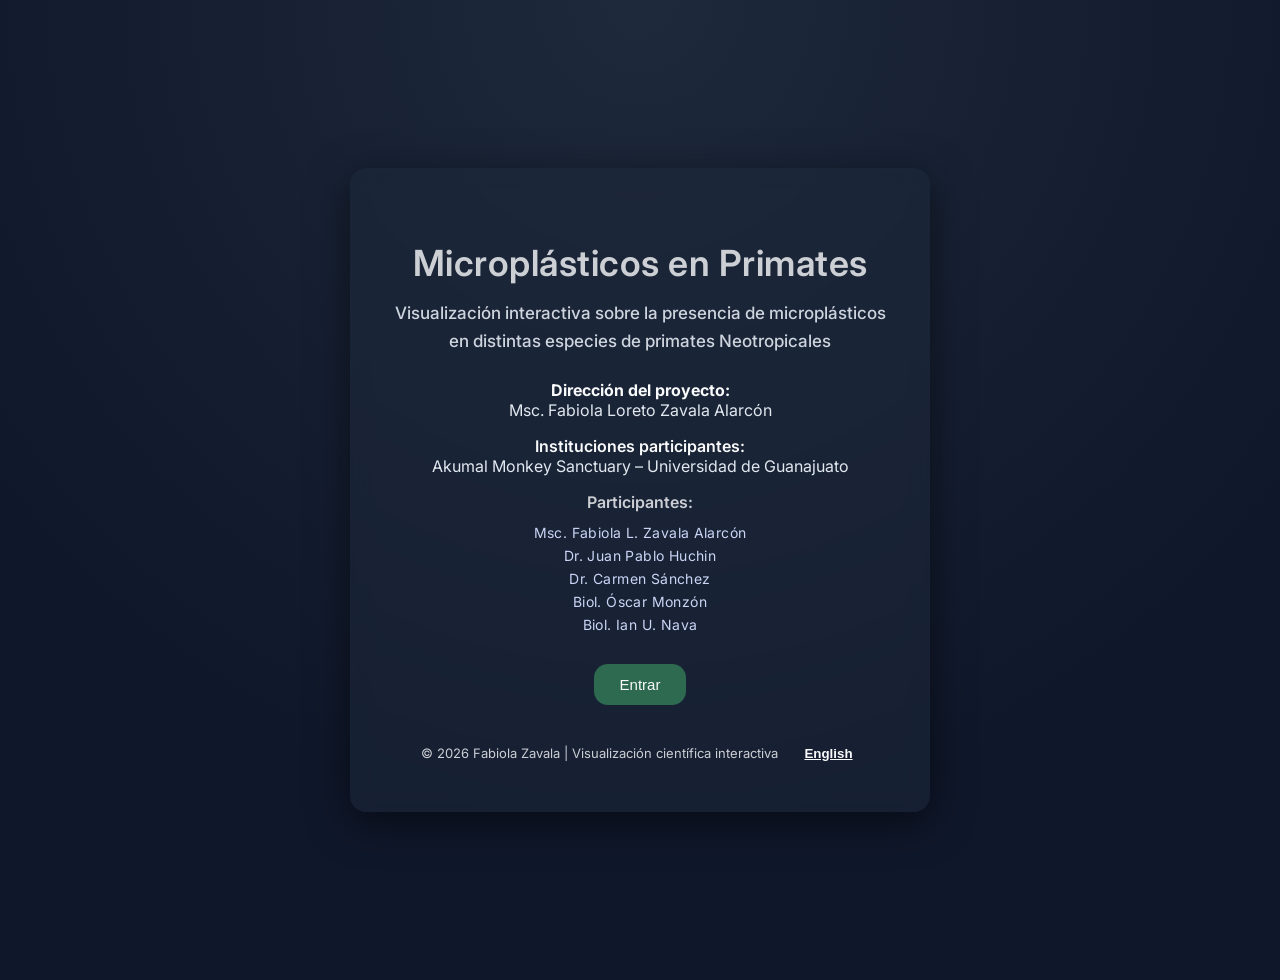
==== index.html @ 017140ae "Add Dr. Carmen Sánchez to participant list" ====
<!DOCTYPE html>

<html lang="en">

<head>
<meta charset="UTF-8">
<title>Microplastics in Primates</title>

<script src="https://cdn.plot.ly/plotly-latest.min.js"></script>
<script src="https://d3js.org/d3.v7.min.js"></script>

<link href="https://fonts.googleapis.com/css2?family=Inter:wght@400;500;600&display=swap" rel="stylesheet">

<link rel="stylesheet" href="style.css">
</head>

<body>

<div id="landing">
<div class="landing">
 <div class="landing-content">

<h1 data-es="Microplásticos en Primates"
    data-en="Microplastics in Primates">
  Microplásticos en Primates
</h1>

<p class="subtitle"
   data-es="Visualización interactiva sobre la presencia de microplásticos en distintas especies de primates Neotropicales"
   data-en="Interactive visualization of microplastics in Neotropical primate species">
  Visualización interactiva sobre la presencia de microplásticos en distintas especies de primates Neotropicales
</p>

<p class="director"
   data-es="<strong>Dirección del proyecto:</strong><br>Msc. Fabiola Loreto Zavala Alarcón"
   data-en="<strong>Project lead:</strong><br>MSc. Fabiola Loreto Zavala Alarcón">
  <strong>Dirección del proyecto:</strong><br>
  Msc. Fabiola Loreto Zavala Alarcón
</p>

<p class="participants"
   data-es="<strong>Instituciones participantes:</strong><br>Akumal Monkey Sanctuary – Universidad de Guanajuato"
   data-en="<strong>Participating institutions:</strong><br>Akumal Monkey Sanctuary – University of Guanajuato">
  <strong>Instituciones participantes:</strong><br>
  Akumal Monkey Sanctuary – Universidad de Guanajuato
</p>

<div class="participants">

  <p
    data-es="<b>Participantes:</b>"
    data-en="<b>Contributors:</b>">
    <b>Participantes:</b>
  </p>

  <div class="participant-list">
    <p>Msc. Fabiola L. Zavala Alarcón</p>
    <p>Dr. Juan Pablo Huchin</p>
	<p>Dr. Carmen Sánchez</p>  
    <p>Biol. Óscar Monzón</p>
    <p>Biol. Ian U. Nava</p>
  </div>

</div> 
  <button id="enterBtn">Entrar</button>

<div class="landing-footer">
  <span id="copyright"></span>
  <button id="langBtn">English</button>
</div>
      </div>
   </div>
</div>

<div class="dashboard" style="display:none;">  
  <div class="dashboard-header">
  <button id="backBtn">← Back</button>
  <button id="langToggle">English</button>
  </div>

<h1 
  data-es="Microplásticos en Primates" 
  data-en="Microplastics in Primates">
  Microplásticos en Primates
</h1>

<section>

  <div class="intro-box">
      <h2 
      data-es="¿Qué son los microplásticos?"
      data-en="What are microplastics?">
     ¿Qué son los microplásticos?
      </h2>    
<p 
  data-es="Los microplásticos son partículas plásticas menores a 5 mm que pueden encontrarse en distintos ambientes y organismos."
  data-en="Microplastics are plastic particles smaller than 5 mm that can be found in different environments and organisms.">
  Los microplásticos son partículas plásticas menores a 5 mm que pueden encontrarse en distintos ambientes y organismos.
</p>

  </div>

  <div class="types-section">
     <h2 
       data-es="Tipos de microplásticos encontrados en este estudio"
       data-en="Types of microplastics found in this study">
       Tipos de microplásticos encontrados en este estudio
     </h2>

    <div class="types-grid">
      
     <div>
  <h3 
    data-es="Fibra" 
    data-en="Fiber">
    Fibra
  </h3>

  <p 
    data-es="Partículas alargadas que suelen originarse de textiles sintéticos."
    data-en="Elongated particles that usually originate from synthetic textiles.">
    Partículas alargadas que suelen originarse de textiles sintéticos.
  </p>
</div>

<div>
  <h3 
    data-es="Fragmento" 
    data-en="Fragment">
    Fragmento
  </h3>

  <p 
    data-es="Partículas irregulares que provienen de la fragmentación de plásticos más grandes."
    data-en="Irregular particles that come from the breakdown of larger plastics.">
    Partículas irregulares que provienen de la fragmentación de plásticos más grandes.
  </p>
</div>

    </div>
  </div>

  <div class="mp-types">

    <div class="mp-card">
      <div class="img-container">
        <img src="images/fibra.png">
        <div class="scale-bar">100 µm</div>
      </div>
      <p 
  data-es="<b>Fibra:</b> Filamentos delgados provenientes de textiles y redes."
  data-en="<b>Fiber:</b> Thin filaments originating from textiles and fishing nets.">
  <b>Fibra:</b> Filamentos delgados provenientes de textiles y redes.
</p>
    </div>

    <div class="mp-card">
      <div class="img-container">
      <img src="images/fragmento.png" alt="Fragment microplastic"> 
      <div class="scale-bar">100 µm</div>
      </div>
     <p 
    data-es="<b>Fragmento:</b> Partículas irregulares de plásticos degradados."
    data-en="<b>Fragment:</b> Irregular particles from degraded plastics.">
     <b>Fragmento:</b> Partículas irregulares de plásticos degradados.
  </p>    
    </div>

  </div>
</section>

<h2 
  data-es="Resultados del estudio"
  data-en="Results">
  Resultados del estudio
</h2>

<h3 style="font-size: 15px; margin-bottom: 10px;"
  data-es="Comparación de tipos de microplásticos entre condiciones de vida distintas (vida silvestre vs. cuidado profesional)"
  data-en="Comparison of microplastic types under different living conditions (wild vs. professional care)">
  Comparación de tipos de microplásticos entre dos condiciones de vida (vida silvestre vs. cuidado profesional)
</h3>

<!-- ✅ Gráfica 1 -->
<div class="card" style="max-width: 600px; margin: 0 auto 30px auto;">
  <div id="plot1"></div>
</div>

<!-- ✅ Gráfica 2 -->

<h3 style="font-size: 15px; margin-bottom: 10px;"
  data-es="Comparación de especies según la cantidad de microplásticos encontrados"
  data-en="Comparison of species based on the amount of microplastics found">
  Comparación de especies según la cantidad de microplásticos encontrados
</h3>

<div class="card" style="max-width: 700px; margin: 0 auto 15px auto;">
  <div id="typePlot"></div>
</div>

</section>

<section>

  <h2
    data-es="Especies analizadas"
    data-en="Species analyzed">
    Especies analizadas
  </h2>

  <div class="controls-row">

    <div>
      <label for="speciesSelect"
        data-es="Seleccionar especie:"
        data-en="Select species:">
        Seleccionar especie:
      </label>

      <select id="speciesSelect"></select>
    </div>

    <div>
      <p id="speciesDescription"></p>
    </div>

    <div>
      <button id="viewIndividuals">Ver por individuo</button>
      <button id="viewType">Ver por tipo de microplástico</button>
      <button id="viewCondition">Condición</button>
    </div>

  </div>

  <!-- 🔥 LAYOUT PRINCIPAL -->
  <div class="species-layout">
    <!-- IZQUIERDA -->
    <div class="species-info">
      <div id="speciesInfo"></div>
    </div>

    <!-- DERECHA -->
    <div class="species-graph">
    <div id="insightBox" style="margin-top: 15px;"></div>
      <div class="card graph-card" style="max-width: 700px; width: 100%; margin: 0 auto;">
        <div id="plot"></div>
        <p id="sampleInfo" style="margin-top: 10px;"></p>
      </div>
    </div>

  </div>

<div class="landing-footer">
  <span id="copyrightDashboard"></span>
</div>
	
</section>

<script src="./script.js"></script>
</div>
</body>

</html>
---- style.css ----
body{
background-color: #0F172A; /* azul oscuro elegante */
  font-family: Arial, sans-serif;
  margin: 0;
  color: #E5E7EB; /* texto claro suave */
}

h1{
text-align:center;
margin-bottom: 20px;
color: #F9FAFB
}

h2{
margin-top: 40px;
margin-bottom: 20px;
color: #F9FAFB
}
h2[data-es="Resultados del estudio"] {
  text-align: center;
}

h3[data-es^="Comparación de tipos de microplásticos"] {
  text-align: center;
}
h3[data-es^="Comparación de especies"] {
  text-align: center;
}

p{
margin-bottom: 12px;
color: #F9FAFB;
}
section p {
  max-width: 650px;
  color: #CBD5F5;  /* 👈 ahora sí aplica */
}

.results-container{
display:flex;
flex-direction:row;
gap:40px;
align-items:flex-start;
margin-top:20px;
}

#speciesInfo{
width:220px;
text-align:center;
max-width:280px;
}

#speciesInfo img{
width:180px;
height:auto;
border-radius:10px;
margin-top:10px;
box-shadow:0px 4px 10px rgba(0,0,0,0.2);
}

.species-info p {
  color: #CBD5F5;  /* 👈 más claro */
}

.species-info h3 {
  color: #E5E7EB;
}

.species-info b {
  color: #F9FAFB;
}
#plot{
flex:1;
width:100%;
max-width:100%;
}

#speciesInfo p{
font-size:14px;
line-height:1.5;
text-align:center;
margin-top:10px;
}
.participants ul {
  list-style: none;   /* quita puntos */
  padding: 0;
  margin: 10px 0 20px 0;
}

#speciesInfo h3{
font-style:italic;
margin-bottom:5px;
}

#speciesInfo b{
font-size:16px;
display:block;
margin-bottom:8px;
}
#plot1, #typePlot, #plot {
margin-top:40px;
margin-bottom:40px;
}
.controls-row button.active-view {
  background-color: #1B4332;
  color: white;
  border: 2px solid #1B4332;
  font-weight: 600;
}

.card {
  padding: 24px;
  margin-bottom: 30px;
  background: white;              /* 🔥 esto las trae de vuelta */
  border-radius: 12px;
  box-shadow: 0 6px 18px rgba(0,0,0,0.08);
}
.card p {
  color: #CBD5F5;
}

.card h2 {
  color: #F9FAFB;
}
.dashboard {
  display:none;
  max-width: 1100px;
}

@media (max-width: 650px) {
.species-layout { 
  flex-direction:column; 
  align-items: center;
}
}
.species-layout {
  display: flex;
  gap: 40px;
  align-items: flex-start;
  flex-direction: row; /* 🔥 clave */
}
.species-info {
  flex: 1;
  max-width: 300px;
  text-align: center;
}

.species-graph {
  flex: 1;
  display: block;
  justify-content: center;
  width: 100%;
}
.graph-card {
  padding-top: 15px; /* 👈 menos espacio arriba */
  width: 100%;
  max-width: none;
  margin: 0 auto;
}
.controls-row {
  display: flex;
  justify-content: center;
  align-items: center;
  margin-bottom: 15px;
  flex-wrap: wrap; /* por si se hace responsive */
}
.controls-row > div:last-child {
  margin: 0 auto;
}
.controls-row button {
  background-color: #2D6A4F;
  color: white;
  border: none;
  padding: 8px 14px;
  border-radius: 8px;
  cursor: pointer;
  transition: 0.2s ease;
}

.controls-row button:hover {
  background-color: #1B4332;
}
section {
  margin-bottom: 30px;
}

.info-cards {
  display: flex;
  gap: 30px;
  margin-top: 40px;
  justify-content: center;
  flex-wrap: wrap;
}

.info-card {
  flex: 1;
  min-width: 280px;
  max-width: 400px;
  text-align: center;
  padding: 12px 20px 20px 20px;
  border-radius: 12px;
  background-color: white;
  color: #1F2937;
  opacity;1 !important;
  box-shadow: 0 6px 18px rgba(0,0,0,0.08);
  transition: transform 0.2s ease, box-shadow 0.2s ease;
}

.info-card:hover {
  transform: translateY(-4px);
  box-shadow: 0 10px 22px rgba(0,0,0,0.12);
}

.info-card h2 {
  margin-bottom: 12px;
  font-size: 20px;
  color: #111827;
}

.info-card p {
  font-size: 14px;
  line-height: 1.7;
  text-align: center;
  color: #374151;
}

#sampleInfo {
  text-align: center;
  margin-top: 15px auto;
  font-size: 13px;
  color: #022C22;
  background-color: #D1FAE5;
  padding: 6px 14px;
  border-radius: 8px;
  display: inline-block;
  font-weight:500;
}
#sampleInfo {
  display: block;
  width: fit-content;
  margin: 15px auto;
}
.dashboard {
  display: none;
  max-width: 1100px;
  margin: 0 auto;
  padding: 40px 20px;
  position: relative;
}
.landing {
 min-height: 100vh;
 display: flex;
 flex-direction: column;
 justify-content: center; /* centra vertical */
 align-items: center;     /* centra horizontal */
 text-align: center;
 padding: 40px 20px 40px;
 background: radial-gradient(
    circle at top,
    #1E293B 0%,
    #0F172A 70% 
 );
} 
.landing > * {
  max-width: 700px;
}

.landing-content {
  background: rgba(30, 41, 59, 0.55);
  padding: 50px 40px;
  border-radius: 16px;
  backdrop-filter: blur(10px);
  box-shadow: 0 10px 40px rgba(0,0,0,0.5);
 max-width: 700px;
}

.landing h1 {
  font-size: 38px;
  font-weight: 600;
  letter-spacing: 0.5px;
  margin-bottom: 18px;
  line-height: 1.2;
}
.subtitle {
  margin-top:10px;
  margin-bottom: 30px;
  max-width: 500px;
  font-size: 17px;
  font-weight:500;  
  color: #E2E8F0;
  opacity: 0.9;
   margin-bottom: 25px;
  line-height:1.6;
}
.landing {
  font-family: 'Inter', sans-serif;
}
.director strong {
  color: #F9FAFB;
}
.participants strong {
  color: #F9FAFB;
  font-weight: 600;
}

#enterBtn:hover {
  background-color: #1B4332;
  transform: translateY(-1px);
}
.landing-footer {
  margin-top: 40px;
  display: flex;
  gap: 20px;
  font-size: 13px;
  color: #F9FAFB;
  justify-content: center;
  align-items:center;
}
.director,
.participants {
  color: #E2E8F0;  /* 🔥 títulos (ligeramente más claros) */
}

.director br + *,
.participants br + * {
  color: #94A3B8;  /* 🔥 contenido más suave */
}
.participants b {
  display: block;
  margin-bottom: 6px;   /* 🔥 separa del listado */
  color: #F9FAFB;       /* 🔥 blanco como títulos */
  font-weight: 600;
  opacity: 0.8;
}

.landing-footer button {
  color: #22C55E;          /* 🔥 verde consistente con botón */
  font-weight: 500;
}

.landing-footer span {
  opacity: 0.9;
}

#langBtn {
  border: none;
  background: none;
  cursor: pointer;
  color: #F9FAFB;
  font-weight: 600;
  text-decoration:underline;
}

#enterBtn {
  background-color: #2D6A4F;
  color: #F9FAFB;
  box-shadow: 0 4px 12px rgba(0,0,0,0,25); 
  margin-top: 25px;
  padding: 12px 26px;
  font-size: 15px;
  border: none;
  border-radius: 14px !important;
}
.landing h1 {
  margin-bottom: 15px;
  font-weight: 600;
  font-size:36px;
  color:#F9FAFB;
  letter-spacing: 0.5px;
opacity: 0.8;
}
.participant-list {
  max-width: 320px;
  margin:0 auto;
}
.participant-list p {
  margin: 6px 0;
  font-size: 14px;
  color: #CBD5F5;
  letter-spacing: 0.4px;
  font-weight: 400;
  text-align:center;
}
.participants b {
  display: block;
  margin-bottom: 6px;   /* 🔥 separa del listado */
  color: #F9FAFB;       /* 🔥 blanco como títulos */
}
.landing-footer span {
  opacity: 0.8;
}
.js-plotly-tester {
  display: none !important;
}
#insightBox {
  position: relative;
  z-index: 999;
  margin-bottom:20px;
  margin: 15px auto;
  display: flex;
  justify-content: center;
}
.js-plotly-tester {
  display: none !important;
}
.insight-card {
  font-size: 14px;
  line-height: 1.6;
  color: #1F2937;
  text-align: justify;
  hyphens:auto;
  line-height: 1.7;
  max-width: 700px;
  margin:0;
}
.mp-types {
  display: flex;
  gap: 30px;
  margin: 20px 0;
  justify-content: center;
  flex-wrap: nowrap !important;
  overflow-x: auto;
}

.mp-card {
  background: white;
  border-radius: 12px;
  padding: 12px;
  max-width: 250px;
  text-align: center;
  box-shadow: 0 6px 18px rgba(0,0,0,0.08);
  margin: 0 45px;
  flex: 0 0 auto;
}

.mp-card img {
  width: 100%;
  height: 140px;
  object-fit: cover;
  border-radius: 8px;
  margin-bottom: 10px;
  border: 1px solid #e5e7eb;
}
.mp-card p {
  font-size: 13px;
  color: #374151;
}
.img-container {
  position: relative;
}
.scale-bar {
  position: absolute;
  top: 8px;
  right: 10px;
  color: black;
  font-size: 11px;
  text-align: right;
  font-weight: 800;
}
.scale-bar::before {
  content: "";
  display: block;
  width: 40px;   /* tamaño de la barra */
  height: 3px;
  background: black;
  margin-left: auto;
  margin-bottom: 2px;
}
.img-container img {
  transition: transform 0.3s ease;
}
.img-container:hover img {
  transform: scale(1.05);
}

.mp-section { 
  text-align: center; 
  margin: 40px 0; 
}

.mp-types { 
  display: flex; 
  justify-content: center;
  gap: 20px; 
  margin-top: 20px; 
  flex-wrap: wrap; 
}

.mp-section h3 { 
  font-size: 18px; 
  font-weight: 600; 
  color: #374151; 
}

.img-container img { 
  transition: transform 0.3s ease; 
}

.img-container:hover img { 
  transform: scale(1.05); 
}

.intro-section { 
  max-width: 800px; 
  margin: 40px auto; 
  text-align: justify; 
  color: #e5e7eb; 
}

.intro-section h2 { 
  font-size: 20px; 
  font-weight: 600; 
  margin-top: 30px; /* 🔥 corregido */
  margin-bottom: 8px; 
}

.intro-box { 
  max-width: 750px; 
  margin: 40px auto; 
  padding: 20px; 
  background: rgba(255,255,255,0.04); 
  border-radius: 10px; 
  color: #e5e7eb; 
}

.intro-box h2 { 
  margin-bottom: 10px; 
  font-size: 20px; 
  text-align: center; 
  margin-top:12px;
}

.intro-box p { 
  text-align: justify; 
  line-height: 1.8; 
  font-size: 14px; 
  color: #d1d5db; 
}

.types-section { 
  max-width: 750px; 
  margin: 30px auto; 
  color: #e5e7eb; 
}

.types-section h2 { 
  margin-bottom: 15px; 
  text-align: center; /* 🔥 corregido */
}

.types-grid { 
  display: grid; 
  grid-template-columns: 1fr 1fr; 
  gap: 20px; 
}

.types-grid h3 {
  color: #9CA3AF;
  margin-bottom: 5px;
  text-align: center;
}

.types-grid p {
  font-size: 14px;
  line-height: 1.7;
  color: #d1d5db;
  text-align: justify;
}
#backBtn {
  position: absolute;
  top: 32px;
  left: 24px;
  padding: 6px 12px;
  background-color: rgba(255, 255, 255, 0.08);
  color: #eaeaea;
  border: 1px solid rgba(255,255,255,0.15);
  border-radius: 6px;
  cursor: pointer;
  font-size: 13px;
  backdrop-filter: blur(4px);
  transition: all 0.2s ease;
}
#backBtn:hover {
  background-color: rgba(255, 255, 255, 0.15);
  transform: translateX(-2px);
}
.dashboard-header {
  display: flex;
  justify-content: space-between;
  align-items: center;
  width: 100%;
}
#langToggle {
  margin-left: auto;
  position: absolute;
  top: 32px;
  right: 24px;
  padding: 6px 12px;
  background-color: rgba(255, 255, 255, 0.08);
  color: #eaeaea;
  border: 1px solid rgba(255,255,255,0.15);
  border-radius: 6px;
  cursor: pointer;
  text-decoration: underline;
  transition: 0.2s ease;
}
#langToggle:hover {
  background-color: rgba(255, 255, 255, 0.15);
}
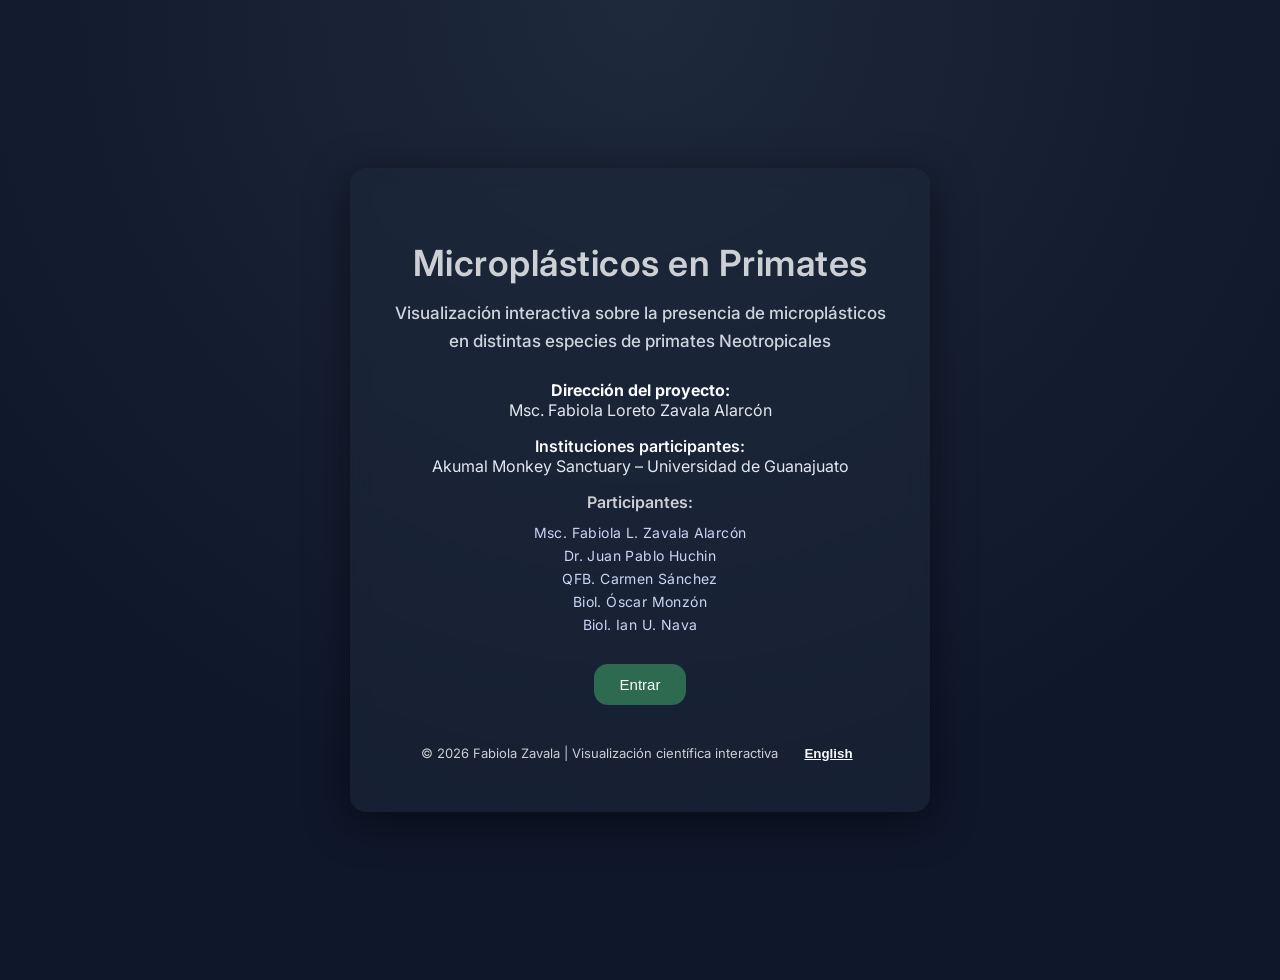
==== commit 7734454b: "Change title for Dr. Carmen Sánchez to QFB" ====
--- a/index.html
+++ b/index.html
@@ -56,7 +56,7 @@
   <div class="participant-list">
     <p>Msc. Fabiola L. Zavala Alarcón</p>
     <p>Dr. Juan Pablo Huchin</p>
-	<p>Dr. Carmen Sánchez</p>  
+	<p>QFB. Carmen Sánchez</p>  
     <p>Biol. Óscar Monzón</p>
     <p>Biol. Ian U. Nava</p>
   </div>
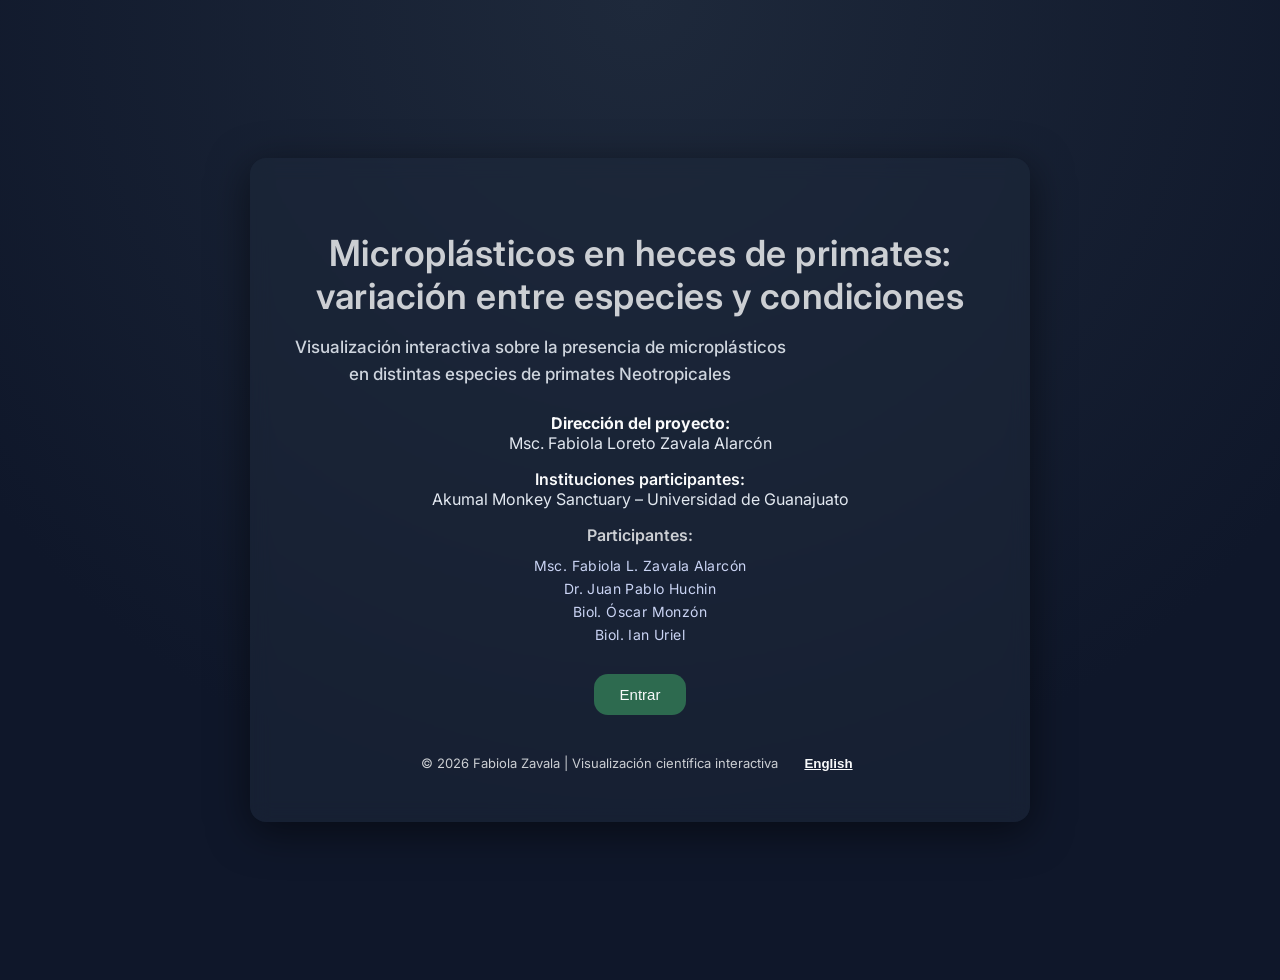
==== commit 923f748a: "fix title text and attributes" ====
--- a/index.html
+++ b/index.html
@@ -4,7 +4,7 @@
 
 <head>
 <meta charset="UTF-8">
-<title>Microplastics in Primates</title>
+<title>Microplastics in primate feces: variation across species and conditions</title>
 
 <script src="https://cdn.plot.ly/plotly-latest.min.js"></script>
 <script src="https://d3js.org/d3.v7.min.js"></script>
@@ -20,9 +20,9 @@
 <div class="landing">
  <div class="landing-content">
 
-<h1 data-es="Microplásticos en Primates"
-    data-en="Microplastics in Primates">
-  Microplásticos en Primates
+<h1 data-es="Microplásticos en heces de primates: variación entre especies y condiciones"
+    data-en="Microplastics in primate feces: variation across species and conditions">
+  Microplásticos en heces de primates: variación entre especies y condiciones
 </h1>
 
 <p class="subtitle"
@@ -56,9 +56,8 @@
   <div class="participant-list">
     <p>Msc. Fabiola L. Zavala Alarcón</p>
     <p>Dr. Juan Pablo Huchin</p>
-	<p>QFB. Carmen Sánchez</p>  
     <p>Biol. Óscar Monzón</p>
-    <p>Biol. Ian U. Nava</p>
+    <p>Biol. Ian Uriel</p>
   </div>
 
 </div> 
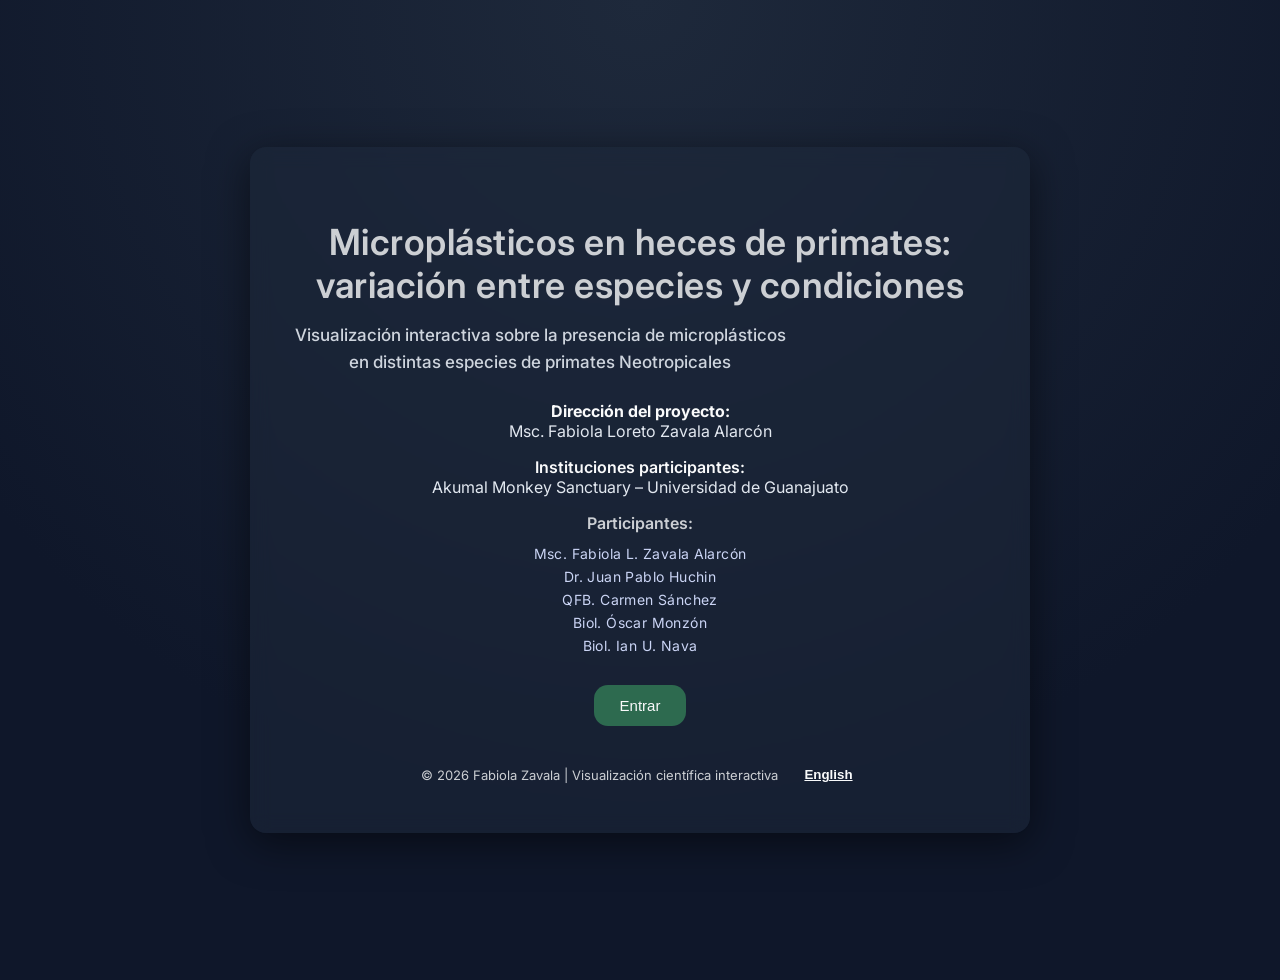
==== commit eda342be: "resolve merge conflict in data.csv" ====
--- a/index.html
+++ b/index.html
@@ -56,8 +56,9 @@
   <div class="participant-list">
     <p>Msc. Fabiola L. Zavala Alarcón</p>
     <p>Dr. Juan Pablo Huchin</p>
+	<p>QFB. Carmen Sánchez</p>  
     <p>Biol. Óscar Monzón</p>
-    <p>Biol. Ian Uriel</p>
+    <p>Biol. Ian U. Nava</p>
   </div>
 
 </div> 
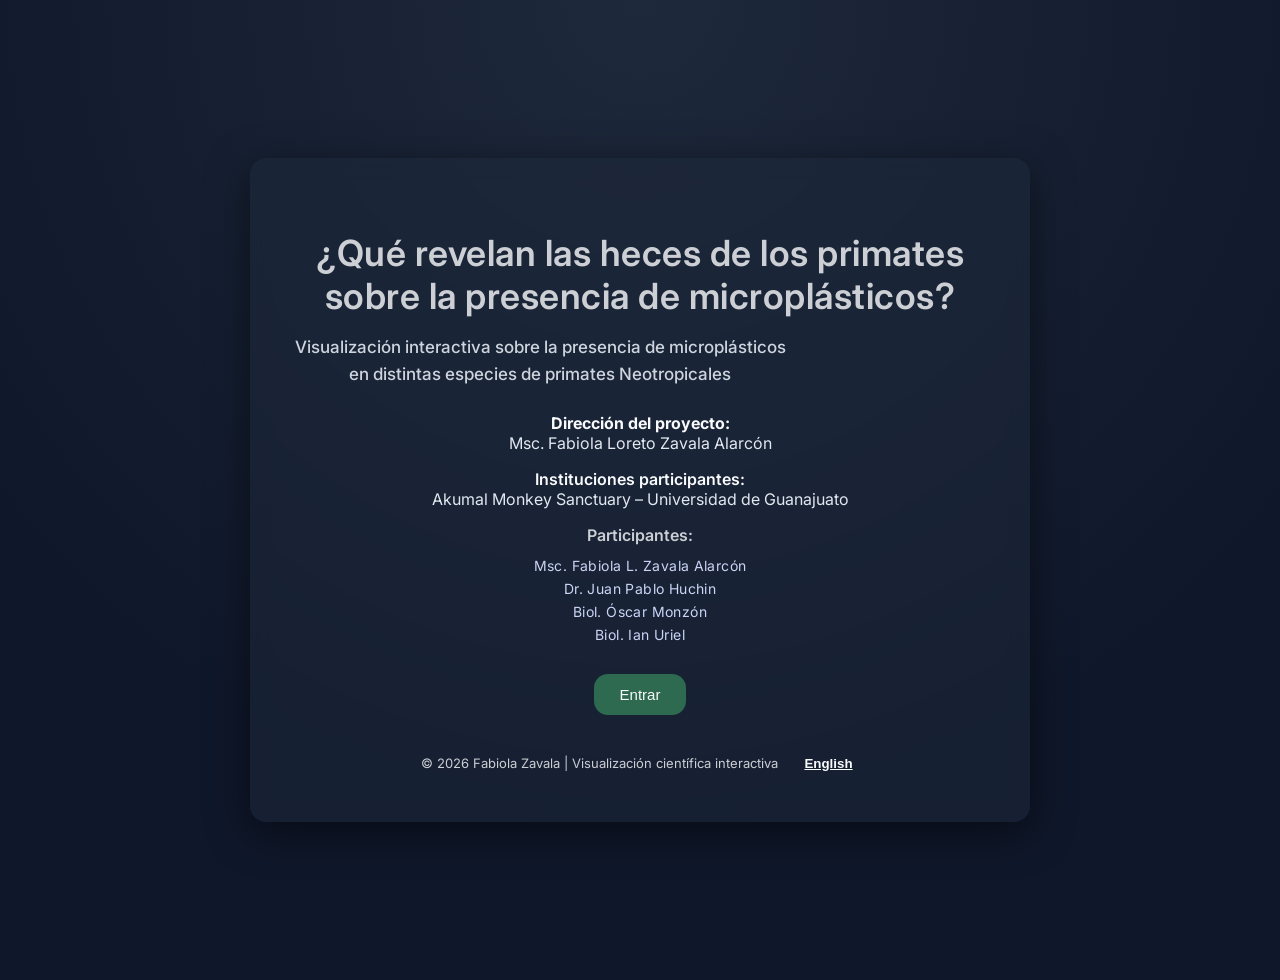
==== commit affe3ed6: "add correct dashboard title" ====
--- a/index.html
+++ b/index.html
@@ -4,7 +4,7 @@
 
 <head>
 <meta charset="UTF-8">
-<title>Microplastics in primate feces: variation across species and conditions</title>
+<title>What do primate feces reveal about microplastic presence?</title>
 
 <script src="https://cdn.plot.ly/plotly-latest.min.js"></script>
 <script src="https://d3js.org/d3.v7.min.js"></script>
@@ -20,14 +20,14 @@
 <div class="landing">
  <div class="landing-content">
 
-<h1 data-es="Microplásticos en heces de primates: variación entre especies y condiciones"
-    data-en="Microplastics in primate feces: variation across species and conditions">
-  Microplásticos en heces de primates: variación entre especies y condiciones
+<h1 data-es="¿Qué revelan las heces de los primates sobre la presencia de microplásticos?"
+    data-en="What do primate feces reveal about microplastic presence?">
+  ¿Qué revelan las heces de los primates sobre la presencia de microplásticos?
 </h1>
 
 <p class="subtitle"
-   data-es="Visualización interactiva sobre la presencia de microplásticos en distintas especies de primates Neotropicales"
-   data-en="Interactive visualization of microplastics in Neotropical primate species">
+   data-es="Visualización interactiva sobre la presencia de microplásticos en heces de distintas especies de primates Neotropicales"
+   data-en="Interactive visualization of the presence of microplastics in the feces of different species of Neotropical primates">
   Visualización interactiva sobre la presencia de microplásticos en distintas especies de primates Neotropicales
 </p>
 
@@ -56,9 +56,8 @@
   <div class="participant-list">
     <p>Msc. Fabiola L. Zavala Alarcón</p>
     <p>Dr. Juan Pablo Huchin</p>
-	<p>QFB. Carmen Sánchez</p>  
     <p>Biol. Óscar Monzón</p>
-    <p>Biol. Ian U. Nava</p>
+    <p>Biol. Ian Uriel</p>
   </div>
 
 </div> 
@@ -79,9 +78,9 @@
   </div>
 
 <h1 
-  data-es="Microplásticos en Primates" 
-  data-en="Microplastics in Primates">
-  Microplásticos en Primates
+  data-es="Microplásticos en heces de primates: variación entre especies y condiciones"
+  data-en="Microplastics in primate feces: variation across species and conditions">
+  Microplásticos en heces de primates: variación entre especies y condiciones
 </h1>
 
 <section>
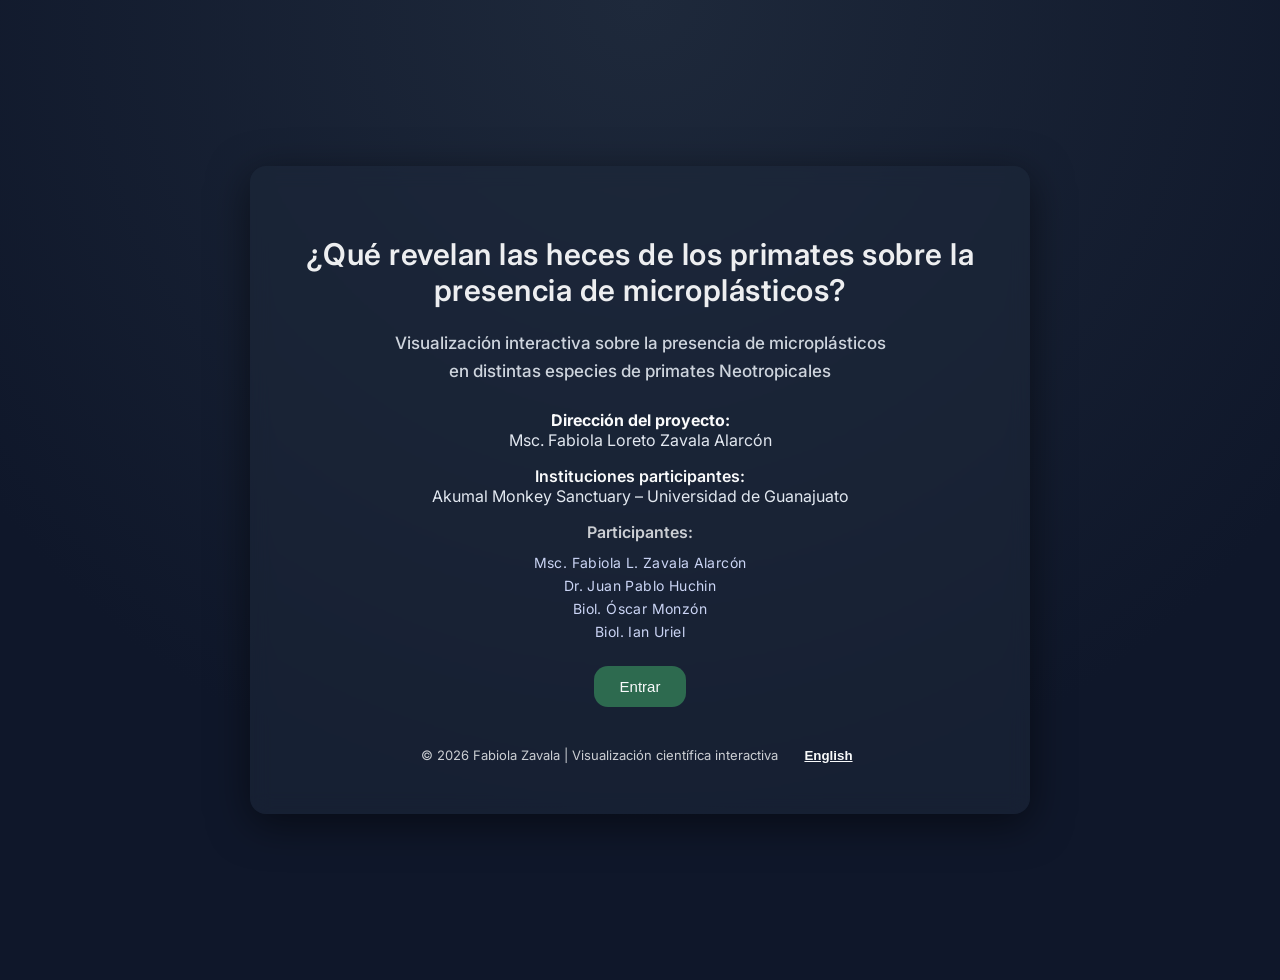
==== commit 8e4b21e8: "improve landing and dashboard layout, fix subtitle alignment" ====
--- a/index.html
+++ b/index.html
@@ -82,6 +82,12 @@
   data-en="Microplastics in primate feces: variation across species and conditions">
   Microplásticos en heces de primates: variación entre especies y condiciones
 </h1>
+
+<p class="dashboard-subtitle"
+   data-es="Este dashboard interactivo explora la presencia de microplásticos en primates mediante el análisis de heces y permite observar cómo varía la cantidad de partículas entre especies y condiciones ambientales."
+   data-en="This interactive dashboard explores microplastic presence in primates through fecal analysis and allows observation of how particle levels vary across species and environmental conditions.">
+  Este dashboard interactivo explora la presencia de microplásticos en primates mediante el análisis de heces y permite observar cómo varía la cantidad de partículas entre especies y condiciones ambientales.
+</p>
 
 <section>
 
--- a/style.css
+++ b/style.css
@@ -43,7 +43,6 @@
 align-items:flex-start;
 margin-top:20px;
 }
-
 #speciesInfo{
 width:220px;
 text-align:center;
@@ -244,7 +243,7 @@
   display: none;
   max-width: 1100px;
   margin: 0 auto;
-  padding: 40px 20px;
+  padding: 80px 20px 40px 20px;
   position: relative;
 }
 .landing {
@@ -271,14 +270,15 @@
   border-radius: 16px;
   backdrop-filter: blur(10px);
   box-shadow: 0 10px 40px rgba(0,0,0,0.5);
- max-width: 700px;
+  max-width: 700px;
+  tex-align: center;
 }
 
 .landing h1 {
   font-size: 38px;
   font-weight: 600;
   letter-spacing: 0.5px;
-  margin-bottom: 18px;
+  margin-bottom: 22px;
   line-height: 1.2;
 }
 .subtitle {
@@ -289,8 +289,12 @@
   font-weight:500;  
   color: #E2E8F0;
   opacity: 0.9;
-   margin-bottom: 25px;
+  margin-bottom: 25px;
   line-height:1.6;
+  text-align: center;  
+  width: 100%;
+margin-left: auto;
+margin-right: auto;
 }
 .landing {
   font-family: 'Inter', sans-serif;
@@ -355,19 +359,19 @@
   background-color: #2D6A4F;
   color: #F9FAFB;
   box-shadow: 0 4px 12px rgba(0,0,0,0,25); 
-  margin-top: 25px;
+  margin-top: 20px;
   padding: 12px 26px;
   font-size: 15px;
   border: none;
   border-radius: 14px !important;
 }
 .landing h1 {
-  margin-bottom: 15px;
+  margin-bottom: 22px;
   font-weight: 600;
-  font-size:36px;
+  font-size:30px;
   color:#F9FAFB;
   letter-spacing: 0.5px;
-opacity: 0.8;
+  opacity: 0.95;
 }
 .participant-list {
   max-width: 320px;
@@ -607,4 +611,12 @@
 #langToggle:hover {
   background-color: rgba(255, 255, 255, 0.15);
 }
-
+.dashboard-subtitle {
+  text-align: center;
+  max-width: 700px;
+  margin: 0 auto 30px auto;
+  font-size: 16px;
+  line-height: 1.6;
+  color: #E2E8F0;
+  opacity: 0.9;
+}
